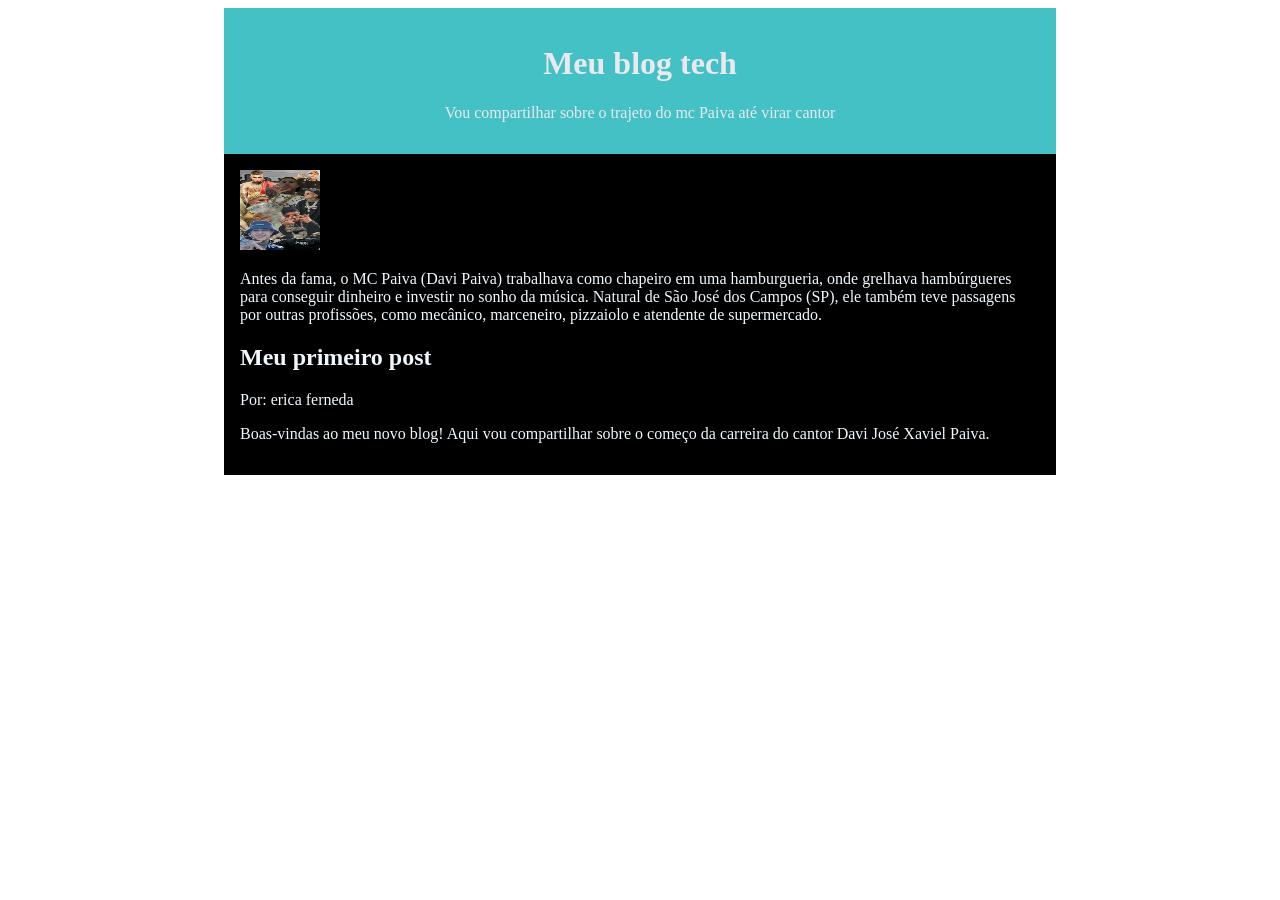
==== index.html @ c4ed22e2 "Add files via upload" ====
<!DOCTYPE html>
<html lang="pt-br">
 <head>
     <meta charset="UTF-8">
     <meta name="viewport" content="width=device-width, initial-scale=1.0">
     <title>blog</title>
     <style>
         header{
             background-color: #44c1c5;
             color: rgb(233, 233, 239);
             text-align: center;
             max-width: 800px;
             margin: 0 auto;
             padding: 16px;
         }
         main{
             background-color: #000000;
             color: aliceblue;
             max-width: 800px;
             margin: 0 auto;
             padding: 16px;
         }
         img{
             width: 80px;
             height: 80px;
         }
     </style>
 </head>
 <body>
 <header>
 <h1>Meu blog tech</h1>
 <p>Vou compartilhar sobre o trajeto do mc Paiva até virar cantor</p>
 </header>
 <main>
 <img src="mc paiva.jpg" alt="">
 <p>Antes da fama, o MC Paiva (Davi Paiva) trabalhava como chapeiro em uma hamburgueria, onde grelhava hambúrgueres para conseguir dinheiro e investir no sonho da música. Natural de São José dos Campos (SP), ele também teve passagens por outras profissões, como mecânico, marceneiro, pizzaiolo e atendente de supermercado.</p>
 <h2>Meu primeiro post</h2>
 <p>Por: erica ferneda</p>
 <p>Boas-vindas ao meu novo blog! Aqui vou compartilhar sobre o começo da carreira do cantor Davi José Xaviel Paiva.</p>
 </main>
</body>
</html>
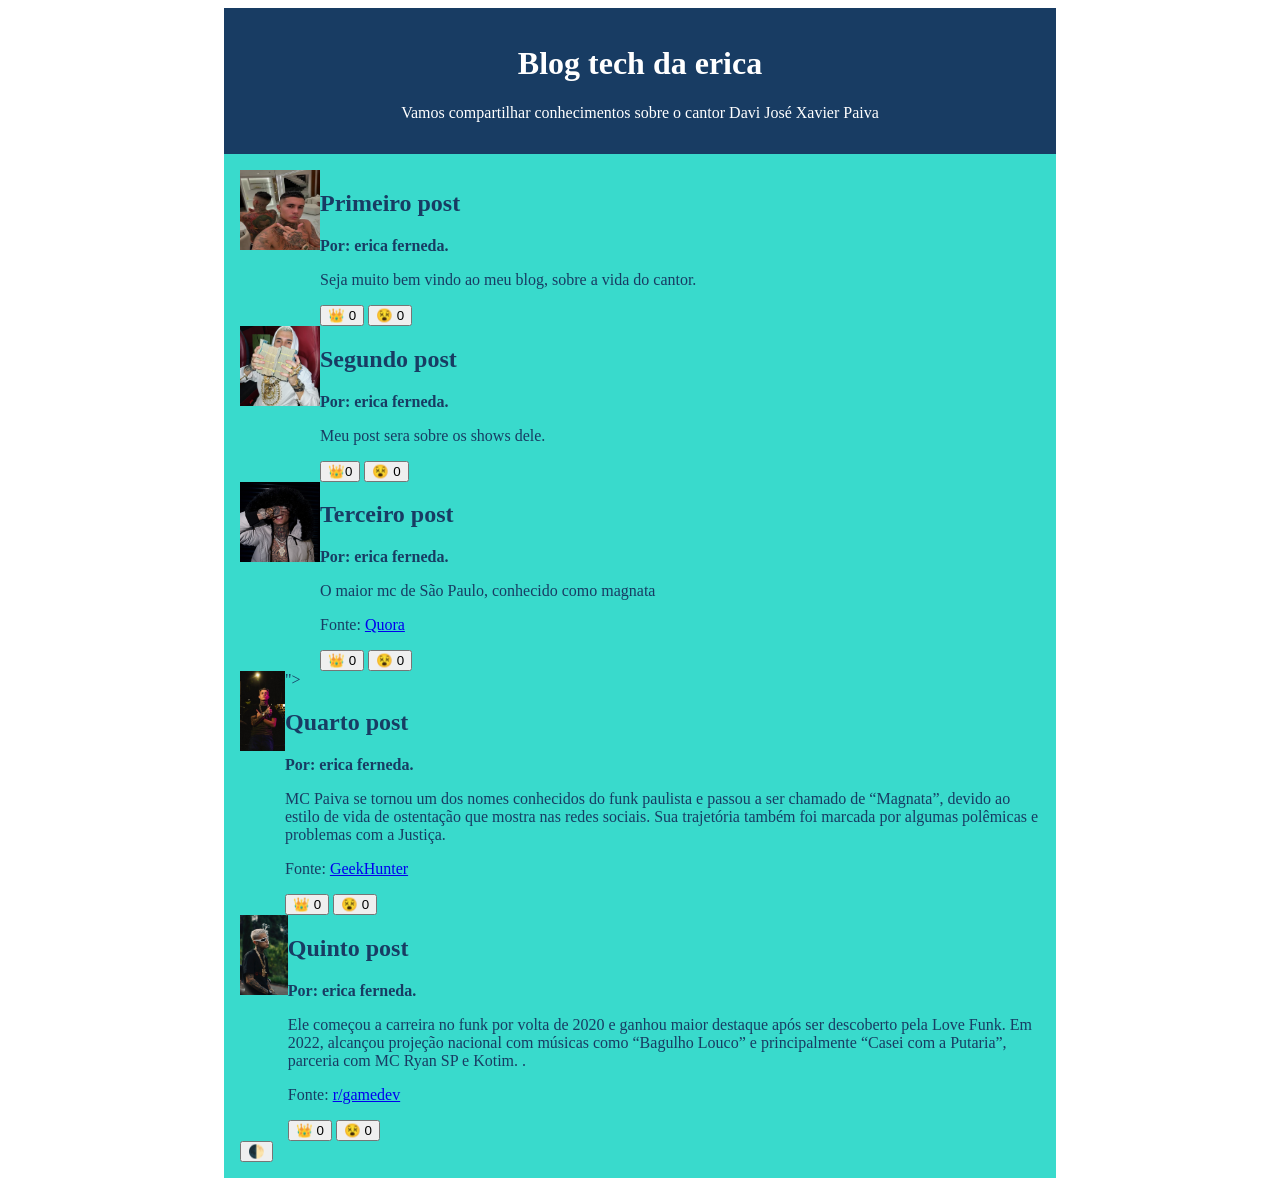
==== commit 8835e15c: "Add files via upload" ====
--- a/index.html
+++ b/index.html
@@ -1,44 +1,101 @@
 <!DOCTYPE html>
 <html lang="pt-br">
- <head>
-     <meta charset="UTF-8">
-     <meta name="viewport" content="width=device-width, initial-scale=1.0">
-     <title>blog</title>
-     <style>
-         header{
-             background-color: #44c1c5;
-             color: rgb(233, 233, 239);
-             text-align: center;
-             max-width: 800px;
-             margin: 0 auto;
-             padding: 16px;
-         }
-         main{
-             background-color: #000000;
-             color: aliceblue;
-             max-width: 800px;
-             margin: 0 auto;
-             padding: 16px;
-         }
-         img{
-             width: 80px;
-             height: 80px;
-         }
-     </style>
- </head>
- <body>
- <header>
- <h1>Meu blog tech</h1>
- <p>Vou compartilhar sobre o trajeto do mc Paiva até virar cantor</p>
- </header>
- <main>
- <img src="mc paiva.jpg" alt="">
- <p>Antes da fama, o MC Paiva (Davi Paiva) trabalhava como chapeiro em uma hamburgueria, onde grelhava hambúrgueres para conseguir dinheiro e investir no sonho da música. Natural de São José dos Campos (SP), ele também teve passagens por outras profissões, como mecânico, marceneiro, pizzaiolo e atendente de supermercado.</p>
- <h2>Meu primeiro post</h2>
- <p>Por: erica ferneda</p>
- <p>Boas-vindas ao meu novo blog! Aqui vou compartilhar sobre o começo da carreira do cantor Davi José Xaviel Paiva.</p>
- </main>
+
+
+<head>
+   <meta charset="UTF-8">
+   <meta name="viewport" content="width=device-width, initial-scale=1.0">
+   <title>Blog da erica</title>
+   <link rel="stylesheet" href="style.css">
+</head>
+
+
+<body>
+   <header>
+       <h1>Blog tech da erica</h1>
+       <p>Vamos compartilhar conhecimentos sobre o cantor Davi José Xavier Paiva</p>
+   </header>
+   <main>
+       <article>
+           <img src="images.jpeg"
+               alt="Ícone minimalista e moderno para blog de tecnologia sobre fundo quadrado com cantos arredondados, dividido simetricamente entre as cores branca e roxo escuro. No centro, destaca-se um chip eletrônico estilizado em formato vetorial com linhas finas e simétricas que representam trilhas de circuito. O chip possui alto contraste, exibindo elementos brancos sobre a metade roxa, ideal para uso como favicon ou avatar de tecnologia.">
+           <div>
+               <h2>Primeiro post</h2>
+               <p class="artigo-autor">Por: erica ferneda.</p>
+               <p>Seja muito bem vindo ao meu blog, sobre a vida do cantor.</p>
+               <button>👑 <span>0</span></button>
+               <button>😵 <span>0</span></button>
+           </div>
+       </article>
+       <article>
+           <img src="mc-paiva1 (1).avif"
+               alt="Ícone minimalista e moderno para blog de tecnologia sobre fundo quadrado com cantos arredondados, dividido simetricamente entre as cores branca e roxo escuro. No centro, destaca-se um chip eletrônico estilizado em formato vetorial com linhas finas e simétricas que representam trilhas de circuito. O chip possui alto contraste, exibindo elementos brancos sobre a metade roxa, ideal para uso como favicon ou avatar de tecnologia.">
+           <div>
+               <h2>Segundo post</h2>
+               <p class="artigo-autor">Por: erica ferneda.</p>
+               <p>Meu post sera sobre os shows dele.</p>
+               <button> 👑<span>0</span></button>
+               <button>😵 <span>0</span></button>
+           </div>
+       </article>
+       <article>
+           <img src="ab6761610000e5ebc94e0bc8287f5b139db330da.jpeg"
+               alt="Ícone minimalista e moderno para blog de tecnologia sobre fundo quadrado com cantos arredondados, dividido simetricamente entre as cores branca e roxo escuro. No centro, destaca-se um chip eletrônico estilizado em formato vetorial com linhas finas e simétricas que representam trilhas de circuito. O chip possui alto contraste, exibindo elementos brancos sobre a metade roxa, ideal para uso como favicon ou avatar de tecnologia.">
+           <div>
+               <h2>Terceiro post</h2>
+               <p class="artigo-autor">Por: erica ferneda.</p>
+               <p> O maior mc de São Paulo, conhecido como magnata</p>
+
+
+               <p class="artigo-fonte">Fonte: <a href="https://pt.quora.com/Por-que-java-%C3%A9-uma-linguagem-t%C3%A3o-odiada-mas-possui-um-mercado-de-vagas-muito-grande-comparado-a-csharp-Qual-%C3%A9-a-diferen%C3%A7a-atualmente-entre-mercado-de-trabalho-de-ambas-Vale-a-pena-aprender-java" target="_blank">Quora</a></p>
+
+
+               <button>👑 <span>0</span></button>
+               <button>😵 <span>0</span></button>
+           </div>
+       </article>
+       <article>
+           <img src="d6f560db4f08fb00de4772169c9c4283.jpg"
+               alt="Ícone minimalista e moderno para blog de tecnologia sobre fundo quadrado com cantos arredondados, dividido simetricamente entre as cores branca e roxo escuro. No centro, destaca-se um chip eletrônico estilizado em formato vetorial com linhas finas e simétricas que representam trilhas de circuito. O chip possui alto contraste, exibindo elementos brancos sobre a metade roxa, ideal para uso como favicon ou avatar de tecnologia.">
+               <div>">
+           <div>
+               <h2>Quarto post</h2>
+               <p class="artigo-autor">Por: erica ferneda.</p>
+               <p>MC Paiva se tornou um dos nomes conhecidos do funk paulista e passou a ser chamado de “Magnata”, devido ao estilo de vida de ostentação que mostra nas redes sociais. Sua trajetória também foi marcada por algumas polêmicas e problemas com a Justiça. </p>
+
+
+               <p class="artigo-fonte">Fonte: <a href="https://www.geekhunter.com/pt/blog/as-10-linguagens-de-programacao-chaves-de-ia-em-2024/" target="_blank">GeekHunter</a></p>
+
+
+               <button>👑 <span>0</span></button>
+               <button>😵 <span>0</span></button>
+           </div>
+       </article>
+       <article>
+           <img src="f0454bfd8838446cdc4758a52513ada8.jpg"
+               alt="Ícone minimalista e moderno para blog de tecnologia sobre fundo quadrado com cantos arredondados, dividido simetricamente entre as cores branca e roxo escuro. No centro, destaca-se um chip eletrônico estilizado em formato vetorial com linhas finas e simétricas que representam trilhas de circuito. O chip possui alto contraste, exibindo elementos brancos sobre a metade roxa, ideal para uso como favicon ou avatar de tecnologia.">
+           <div>
+               <h2>Quinto post</h2>
+               <p class="artigo-autor">Por: erica ferneda.</p>
+               <p>Ele começou a carreira no funk por volta de 2020 e ganhou maior destaque após ser descoberto pela Love Funk. Em 2022, alcançou projeção nacional com músicas como “Bagulho Louco” e principalmente “Casei com a Putaria”, parceria com MC Ryan SP e Kotim. .</p>
+
+
+               <p class="artigo-fonte">Fonte: <a href="https://www.reddit.com/r/gamedev/comments/170hq4b/what_programming_languages_are_used_the_most_when/?tl=pt-br" target="_blank">r/gamedev</a></p>
+
+
+               <button>👑 <span>0</span></button>
+               <button>😵 <span>0</span></button>
+           </div>
+       </article>
+
+
+       <button class="btn-tema-escuro">🌓</button>
+
+
+   </main>
+
+
+   <script src="script.js"></script>
 </body>
 </html>
 
-
--- a/style.css
+++ b/style.css
@@ -0,0 +1,29 @@
+header {
+    background-color: #183C63;
+    color: #FFFFFF;
+    text-align: center;
+    max-width: 800px;
+    margin: 0 auto;
+    padding: 16px;
+}
+
+main {
+    background-color: #39dacc;
+    color: #183C63;
+    max-width: 800px;
+    margin: 0 auto;
+    padding: 16px;
+}
+
+article {
+    display: flex;
+}
+
+img {
+    width: 80px;
+    height: 80px;
+}
+
+.artigo-autor {
+    font-weight: bold;
+}
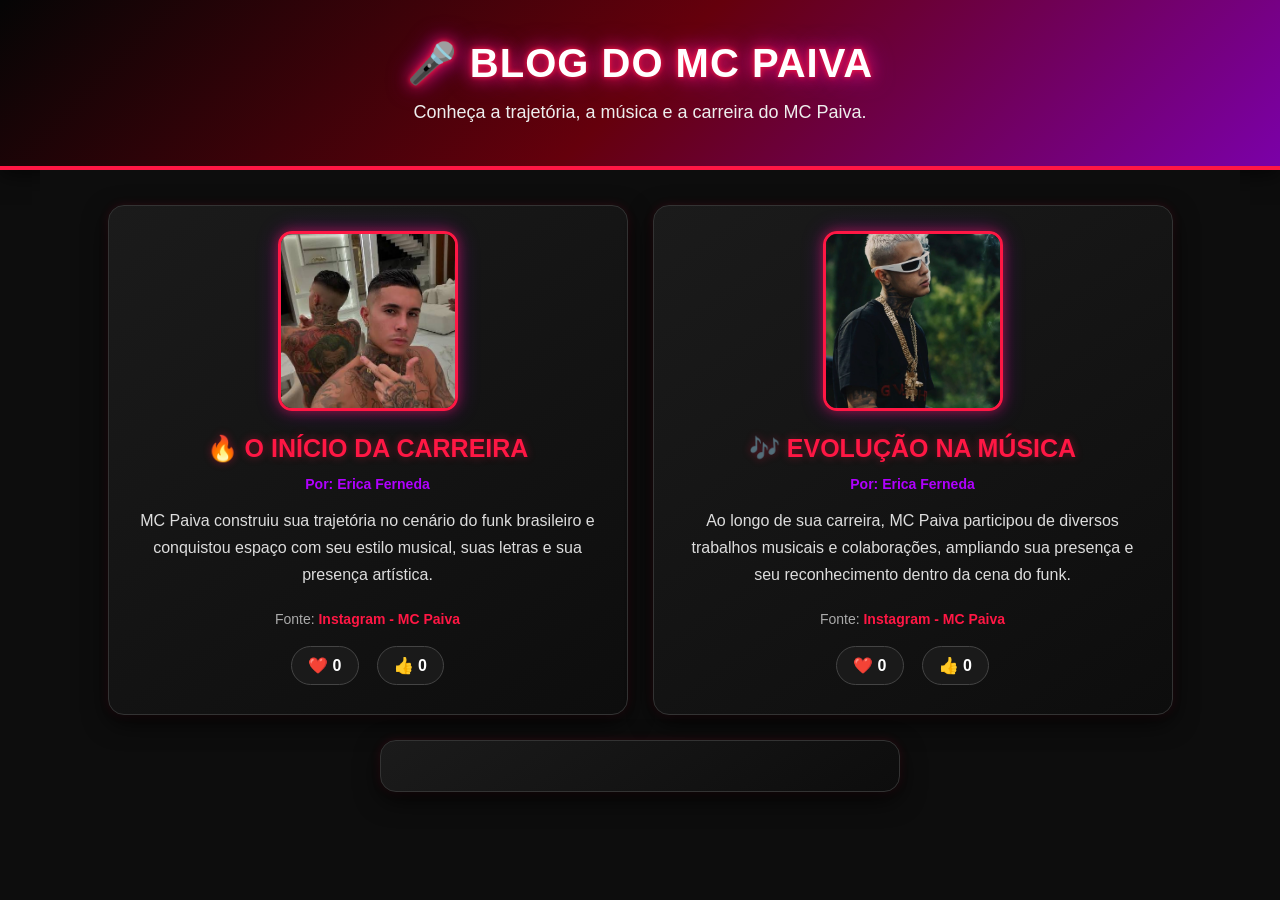
==== commit 1718df08: "Add files via upload" ====
--- a/index.html
+++ b/index.html
@@ -1,101 +1,118 @@
 <!DOCTYPE html>
-<html lang="pt-br">
+<html lang="pt-BR">
+
+<head>
+    <meta charset="UTF-8">
+    <meta name="viewport" content="width=device-width, initial-scale=1.0">
+
+    <title>Blog do MC Paiva</title>
+
+    <link rel="stylesheet" href="style.css">
+</head>
+
+<body>
+
+    <header>
+        <h1>🎤 Blog do MC Paiva</h1>
+
+        <p>
+            Conheça a trajetória, a música e a carreira do MC Paiva.
+        </p>
+    </header>
 
 
-<head>
-   <meta charset="UTF-8">
-   <meta name="viewport" content="width=device-width, initial-scale=1.0">
-   <title>Blog da erica</title>
-   <link rel="stylesheet" href="style.css">
-</head>
+    <main>
+
+        <!-- ARTIGO 1 -->
+
+        <article>
+
+            <img src="images.jpeg" alt="MC Paiva">
+
+            <div>
+                <h2>🔥 O início da carreira</h2>
+
+                <p class="artigo-autor">
+                    Por: Erica Ferneda
+                </p>
+
+                <p>
+                    MC Paiva construiu sua trajetória no cenário do funk
+                    brasileiro e conquistou espaço com seu estilo musical,
+                    suas letras e sua presença artística.
+                </p>
+
+                <p class="artigo-fonte">
+                    Fonte:
+                    <a href="https://www.instagram.com/mcpaiva/"
+                       target="_blank"
+                       rel="noopener noreferrer">
+                        Instagram - MC Paiva
+                    </a>
+                </p>
+
+                <div class="botoes">
+                    <button class="btn-curtir" type="button">
+                        ❤️ <span>0</span>
+                    </button>
+
+                    <button class="btn-like" type="button">
+                        👍 <span>0</span>
+                    </button>
+                </div>
+            </div>
+
+        </article>
 
 
-<body>
-   <header>
-       <h1>Blog tech da erica</h1>
-       <p>Vamos compartilhar conhecimentos sobre o cantor Davi José Xavier Paiva</p>
-   </header>
-   <main>
-       <article>
-           <img src="images.jpeg"
-               alt="Ícone minimalista e moderno para blog de tecnologia sobre fundo quadrado com cantos arredondados, dividido simetricamente entre as cores branca e roxo escuro. No centro, destaca-se um chip eletrônico estilizado em formato vetorial com linhas finas e simétricas que representam trilhas de circuito. O chip possui alto contraste, exibindo elementos brancos sobre a metade roxa, ideal para uso como favicon ou avatar de tecnologia.">
-           <div>
-               <h2>Primeiro post</h2>
-               <p class="artigo-autor">Por: erica ferneda.</p>
-               <p>Seja muito bem vindo ao meu blog, sobre a vida do cantor.</p>
-               <button>👑 <span>0</span></button>
-               <button>😵 <span>0</span></button>
-           </div>
-       </article>
-       <article>
-           <img src="mc-paiva1 (1).avif"
-               alt="Ícone minimalista e moderno para blog de tecnologia sobre fundo quadrado com cantos arredondados, dividido simetricamente entre as cores branca e roxo escuro. No centro, destaca-se um chip eletrônico estilizado em formato vetorial com linhas finas e simétricas que representam trilhas de circuito. O chip possui alto contraste, exibindo elementos brancos sobre a metade roxa, ideal para uso como favicon ou avatar de tecnologia.">
-           <div>
-               <h2>Segundo post</h2>
-               <p class="artigo-autor">Por: erica ferneda.</p>
-               <p>Meu post sera sobre os shows dele.</p>
-               <button> 👑<span>0</span></button>
-               <button>😵 <span>0</span></button>
-           </div>
-       </article>
-       <article>
-           <img src="ab6761610000e5ebc94e0bc8287f5b139db330da.jpeg"
-               alt="Ícone minimalista e moderno para blog de tecnologia sobre fundo quadrado com cantos arredondados, dividido simetricamente entre as cores branca e roxo escuro. No centro, destaca-se um chip eletrônico estilizado em formato vetorial com linhas finas e simétricas que representam trilhas de circuito. O chip possui alto contraste, exibindo elementos brancos sobre a metade roxa, ideal para uso como favicon ou avatar de tecnologia.">
-           <div>
-               <h2>Terceiro post</h2>
-               <p class="artigo-autor">Por: erica ferneda.</p>
-               <p> O maior mc de São Paulo, conhecido como magnata</p>
+        <!-- ARTIGO 2 -->
+
+        <article>
+
+            <img
+                src="f0454bfd8838446cdc4758a52513ada8.jpg"
+                alt="MC Paiva durante sua carreira musical"
+            >
+
+            <div>
+                <h2>🎶 Evolução na música</h2>
+
+                <p class="artigo-autor">
+                    Por: Erica Ferneda
+                </p>
+
+                <p>
+                    Ao longo de sua carreira, MC Paiva participou de diversos
+                    trabalhos musicais e colaborações, ampliando sua presença
+                    e seu reconhecimento dentro da cena do funk.
+                </p>
+
+                <p class="artigo-fonte">
+                    Fonte:
+                    <a href="https://www.instagram.com/mcpaiva/"
+                       target="_blank"
+                       rel="noopener noreferrer">
+                        Instagram - MC Paiva
+                    </a>
+                </p>
+
+                <div class="botoes">
+                    <button class="btn-curtir" type="button">
+                        ❤️ <span>0</span>
+                    </button>
+
+                    <button class="btn-like" type="button">
+                        👍 <span>0</span>
+                    </button>
+                </div>
+            </div>
+
+        </article>
 
 
-               <p class="artigo-fonte">Fonte: <a href="https://pt.quora.com/Por-que-java-%C3%A9-uma-linguagem-t%C3%A3o-odiada-mas-possui-um-mercado-de-vagas-muito-grande-comparado-a-csharp-Qual-%C3%A9-a-diferen%C3%A7a-atualmente-entre-mercado-de-trabalho-de-ambas-Vale-a-pena-aprender-java" target="_blank">Quora</a></p>
+        <!-- ARTIGO 3 -->
 
+        <article>
 
-               <button>👑 <span>0</span></button>
-               <button>😵 <span>0</span></button>
-           </div>
-       </article>
-       <article>
-           <img src="d6f560db4f08fb00de4772169c9c4283.jpg"
-               alt="Ícone minimalista e moderno para blog de tecnologia sobre fundo quadrado com cantos arredondados, dividido simetricamente entre as cores branca e roxo escuro. No centro, destaca-se um chip eletrônico estilizado em formato vetorial com linhas finas e simétricas que representam trilhas de circuito. O chip possui alto contraste, exibindo elementos brancos sobre a metade roxa, ideal para uso como favicon ou avatar de tecnologia.">
-               <div>">
-           <div>
-               <h2>Quarto post</h2>
-               <p class="artigo-autor">Por: erica ferneda.</p>
-               <p>MC Paiva se tornou um dos nomes conhecidos do funk paulista e passou a ser chamado de “Magnata”, devido ao estilo de vida de ostentação que mostra nas redes sociais. Sua trajetória também foi marcada por algumas polêmicas e problemas com a Justiça. </p>
-
-
-               <p class="artigo-fonte">Fonte: <a href="https://www.geekhunter.com/pt/blog/as-10-linguagens-de-programacao-chaves-de-ia-em-2024/" target="_blank">GeekHunter</a></p>
-
-
-               <button>👑 <span>0</span></button>
-               <button>😵 <span>0</span></button>
-           </div>
-       </article>
-       <article>
-           <img src="f0454bfd8838446cdc4758a52513ada8.jpg"
-               alt="Ícone minimalista e moderno para blog de tecnologia sobre fundo quadrado com cantos arredondados, dividido simetricamente entre as cores branca e roxo escuro. No centro, destaca-se um chip eletrônico estilizado em formato vetorial com linhas finas e simétricas que representam trilhas de circuito. O chip possui alto contraste, exibindo elementos brancos sobre a metade roxa, ideal para uso como favicon ou avatar de tecnologia.">
-           <div>
-               <h2>Quinto post</h2>
-               <p class="artigo-autor">Por: erica ferneda.</p>
-               <p>Ele começou a carreira no funk por volta de 2020 e ganhou maior destaque após ser descoberto pela Love Funk. Em 2022, alcançou projeção nacional com músicas como “Bagulho Louco” e principalmente “Casei com a Putaria”, parceria com MC Ryan SP e Kotim. .</p>
-
-
-               <p class="artigo-fonte">Fonte: <a href="https://www.reddit.com/r/gamedev/comments/170hq4b/what_programming_languages_are_used_the_most_when/?tl=pt-br" target="_blank">r/gamedev</a></p>
-
-
-               <button>👑 <span>0</span></button>
-               <button>😵 <span>0</span></button>
-           </div>
-       </article>
-
-
-       <button class="btn-tema-escuro">🌓</button>
-
-
-   </main>
-
-
-   <script src="script.js"></script>
-</body>
-</html>
-
+            <img
+                src="ab6761610000e5ebc94e0bc8287f5b139db330
--- a/style.css
+++ b/style.css
@@ -1,29 +1,365 @@
+/* =========================
+   VARIÁVEIS - TEMA MC PAIVA
+   ========================= */
+
+   :root {
+    --cor-primaria: #ff1744;
+    --cor-secundaria: #b000ff;
+    --cor-fundo: #0d0d0d;
+    --cor-card: #181818;
+    --cor-texto: #ffffff;
+    --cor-texto-secundario: #dddddd;
+    --cor-fonte: #aaaaaa;
+    --cor-botao: #1a1a1a;
+
+    --fonte-texto: Arial, Helvetica, sans-serif;
+}
+
+
+/* =========================
+   CONFIGURAÇÕES GERAIS
+   ========================= */
+
+* {
+    box-sizing: border-box;
+}
+
+html {
+    scroll-behavior: smooth;
+}
+
+body {
+    margin: 0;
+    min-height: 100vh;
+
+    font-family: var(--fonte-texto);
+
+    background-color: var(--cor-fundo);
+    color: var(--cor-texto);
+
+    transition:
+        background-color 0.4s ease,
+        color 0.3s ease;
+}
+
+
+/* =========================
+   TEMA ESCURO
+   ========================= */
+
+body.tema-escuro {
+    --cor-primaria: #ff1744;
+    --cor-secundaria: #c000ff;
+    --cor-fundo: #050505;
+    --cor-card: #111111;
+    --cor-texto: #ffffff;
+    --cor-texto-secundario: #cccccc;
+    --cor-fonte: #999999;
+    --cor-botao: #181818;
+
+    background-color: var(--cor-fundo);
+    color: var(--cor-texto);
+}
+
+
+/* =========================
+   CABEÇALHO
+   ========================= */
+
 header {
-    background-color: #183C63;
-    color: #FFFFFF;
+    width: 100%;
+
+    margin: 0 auto;
+    padding: 40px 20px;
+
     text-align: center;
-    max-width: 800px;
+
+    background:
+        linear-gradient(
+            135deg,
+            #050505 0%,
+            #65000c 50%,
+            #7b00a8 100%
+        );
+
+    color: #ffffff;
+
+    border-bottom: 4px solid var(--cor-primaria);
+
+    box-shadow:
+        0 5px 20px rgba(0, 0, 0, 0.6);
+}
+
+header h1 {
+    margin: 0 0 12px;
+
+    font-size: 40px;
+    font-weight: 900;
+
+    text-transform: uppercase;
+    letter-spacing: 1px;
+
+    color: #ffffff;
+
+    text-shadow:
+        0 0 5px #ff1744,
+        0 0 15px #ff1744,
+        0 0 25px rgba(176, 0, 255, 0.7);
+}
+
+header p {
+    margin: 0;
+
+    font-size: 18px;
+    color: #eeeeee;
+
+    line-height: 1.5;
+}
+
+
+/* =========================
+   CONTEÚDO PRINCIPAL
+   ========================= */
+
+main {
+    width: 100%;
+    max-width: 1200px;
+
     margin: 0 auto;
-    padding: 16px;
-}
-
-main {
-    background-color: #39dacc;
-    color: #183C63;
-    max-width: 800px;
-    margin: 0 auto;
-    padding: 16px;
-}
+    padding: 35px 25px;
+
+    display: flex;
+    flex-wrap: wrap;
+
+    justify-content: center;
+    align-items: stretch;
+
+    gap: 25px;
+
+    background-color: var(--cor-fundo);
+}
+
+
+/* =========================
+   CARDS DOS POSTS
+   ========================= */
 
 article {
+    width: 100%;
+    max-width: 520px;
+
     display: flex;
-}
-
-img {
-    width: 80px;
-    height: 80px;
+    flex-direction: column;
+
+    align-items: center;
+    justify-content: flex-start;
+
+    gap: 18px;
+
+    padding: 25px;
+
+    text-align: center;
+
+    background:
+        linear-gradient(
+            145deg,
+            #1b1b1b,
+            #0d0d0d
+        );
+
+    border: 1px solid #333333;
+    border-radius: 16px;
+
+    box-shadow:
+        0 8px 25px rgba(0, 0, 0, 0.7),
+        0 0 10px rgba(255, 23, 68, 0.15);
+
+    transition:
+        transform 0.3s ease,
+        border-color 0.3s ease,
+        box-shadow 0.3s ease;
+}
+
+article:hover {
+    transform: translateY(-7px);
+
+    border-color: var(--cor-primaria);
+
+    box-shadow:
+        0 12px 30px rgba(0, 0, 0, 0.8),
+        0 0 20px rgba(255, 23, 68, 0.4);
+}
+
+
+/* =========================
+   IMAGENS
+   ========================= */
+
+article img {
+    width: 180px;
+    height: 180px;
+
+    object-fit: cover;
+
+    border: 3px solid var(--cor-primaria);
+    border-radius: 14px;
+
+    box-shadow:
+        0 0 12px rgba(255, 23, 68, 0.5),
+        0 0 22px rgba(176, 0, 255, 0.3);
+
+    transition:
+        transform 0.3s ease,
+        box-shadow 0.3s ease;
+}
+
+article img:hover {
+    transform: scale(1.05);
+
+    box-shadow:
+        0 0 18px rgba(255, 23, 68, 0.7),
+        0 0 30px rgba(176, 0, 255, 0.4);
+}
+
+
+/* =========================
+   TÍTULOS
+   ========================= */
+
+article h2 {
+    margin: 5px 0 10px;
+
+    color: var(--cor-primaria);
+
+    font-size: 25px;
+    font-weight: 800;
+
+    text-transform: uppercase;
+
+    text-shadow:
+        0 0 8px rgba(255, 23, 68, 0.4);
+}
+
+
+/* =========================
+   TEXTOS
+   ========================= */
+
+article p {
+    margin: 10px 0;
+
+    color: var(--cor-texto-secundario);
+
+    font-size: 16px;
+
+    line-height: 1.7;
 }
 
 .artigo-autor {
+    color: var(--cor-secundaria) !important;
+
     font-weight: bold;
-}+
+    font-size: 14px !important;
+}
+
+.artigo-fonte {
+    margin-top: 20px;
+
+    color: var(--cor-fonte) !important;
+
+    font-size: 14px !important;
+}
+
+
+/* =========================
+   LINKS
+   ========================= */
+
+a {
+    color: var(--cor-primaria);
+
+    font-weight: bold;
+
+    text-decoration: none;
+
+    transition:
+        color 0.3s ease;
+}
+
+a:hover {
+    color: var(--cor-secundaria);
+
+    text-decoration: underline;
+}
+
+
+/* =========================
+   BOTÕES DE CURTIDA
+   ========================= */
+
+.botoes {
+    display: flex;
+
+    justify-content: center;
+    align-items: center;
+
+    gap: 10px;
+
+    margin-top: 10px;
+}
+
+article button {
+    border: 1px solid #444444;
+
+    background-color: var(--cor-botao);
+
+    color: #ffffff;
+
+    padding: 9px 16px;
+
+    margin: 4px;
+
+    border-radius: 25px;
+
+    cursor: pointer;
+
+    font-size: 16px;
+    font-weight: bold;
+
+    transition:
+        background-color 0.3s ease,
+        transform 0.2s ease,
+        box-shadow 0.3s ease;
+}
+
+article button:hover {
+    background-color: var(--cor-primaria);
+
+    border-color: var(--cor-primaria);
+
+    transform: scale(1.06);
+
+    box-shadow:
+        0 0 12px rgba(255, 23, 68, 0.5);
+}
+
+
+/* BOTÃO CURTIDO */
+
+article button.curtido {
+    background-color: var(--cor-primaria);
+
+    color: #ffffff;
+
+    border-color: var(--cor-primaria);
+
+    box-shadow:
+        0 0 15px rgba(255, 23, 68, 0.7);
+
+    transform: scale(1.05);
+}
+
+
+/* =========================
+   BOTÃO DE T
